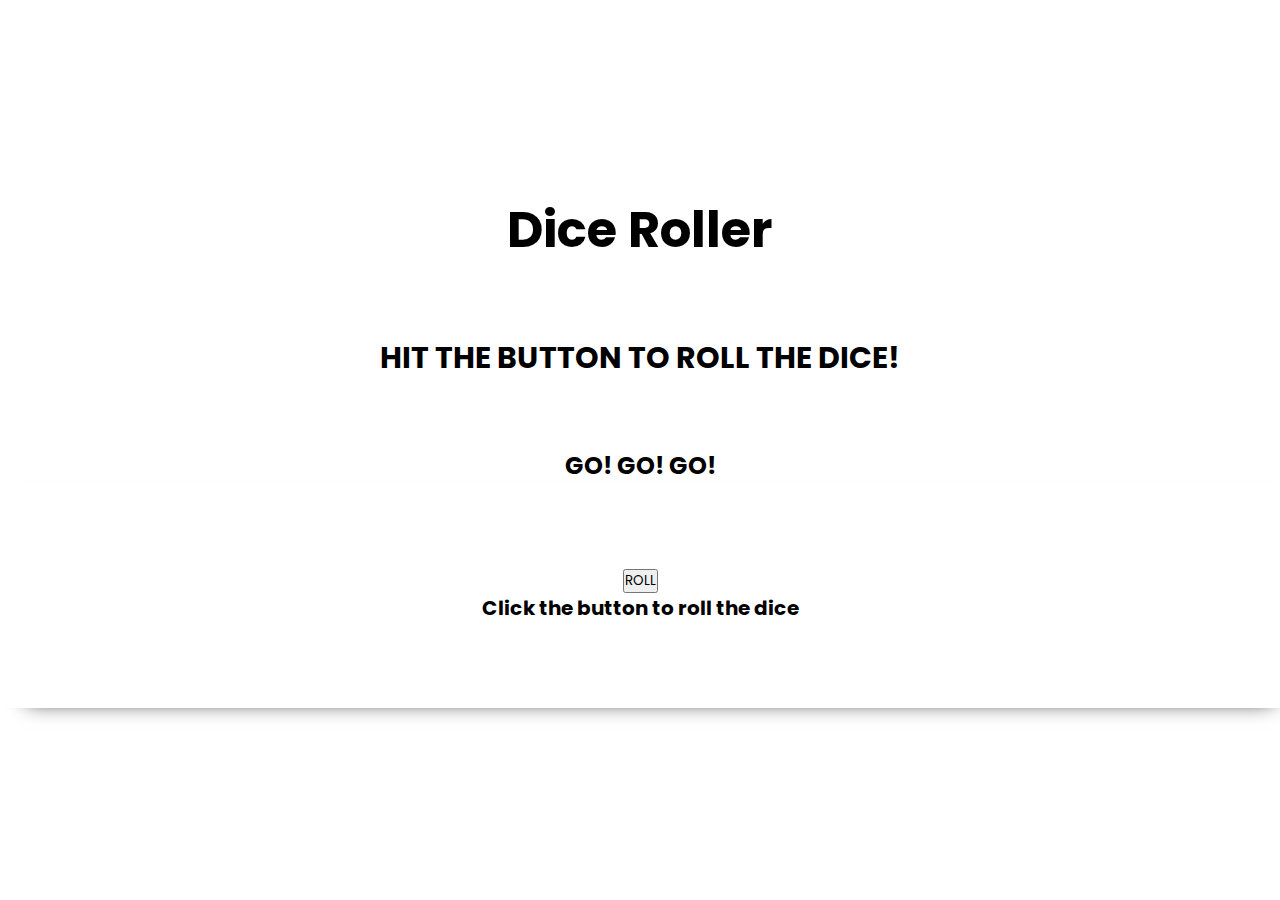
==== diceGame/index.html @ e094f862 "v1 working" ====
<!DOCTYPE html>
<html lang="en">
	<head>
		<meta charset="UTF-8" />
		<meta http-equiv="X-UA-Compatible" content="IE=edge" />
		<meta name="viewport" content="width=device-width, initial-scale=1.0" />
		<link rel="stylesheet" href="styles.css" />
		<title>Dice Game</title>
	</head>
	<body>
		<header id="header">Dice Roller</header>
		<div id="number">
			<h2 id="numDisplay">HIT THE BUTTON TO ROLL THE DICE!</h2>
		</div>
		<div>
			<h2 id="totalDisplay">GO! GO! GO!</h2>
		</div>
		<div id="container">
			<div id="boom">
				<button id="rollClick">ROLL</button>
				<p id="desc">Click the button to roll the dice</p>
			</div>
		</div>
		<script src="app.js"></script>
	</body>
</html>
---- diceGame/styles.css ----
@import url("https://fonts.googleapis.com/css2?family=Poppins:wght@400;700&display=swap");

* {
	box-sizing: border-box;
	margin: 0;
	padding: 0;
	font-family: "Poppins";
}

body {
	width: 100vw;
	height: 100vh;
	display: flex;
	flex-direction: column;
	justify-content: center;
	align-items: center;
}

#header {
	font-weight: bold;
	font-size: 50px;
}
#number {
	display: flex;
	align-items: center;
	height: 20%;
}

#numDisplay {
	font-size: 30px;
}

#container {
	height: 25%;
	width: 100%;
	display: flex;
	justify-content: center;
	align-items: center;
}

#boom,
#clap,
#hihat,
#kick,
#openhat,
#ride,
#snare,
#tink,
#tom {
	flex-basis: 1;
	flex-grow: 1;
	height: 100%;
	display: flex;
	flex-direction: column;
	justify-content: center;
	align-items: center;
	box-shadow: 10px 10px 20px -17px rgba(0, 0, 0, 1);
}

#codeDisplay,
#keyDisplay,
#whichDisplay {
	color: blue;
	font-size: 50px;
	margin-bottom: 10px;
}

#desc {
	font-size: 20px;
	font-weight: bold;
}

.pressedBtn {
	font-size: 30px;
	color: lightseagreen;
}
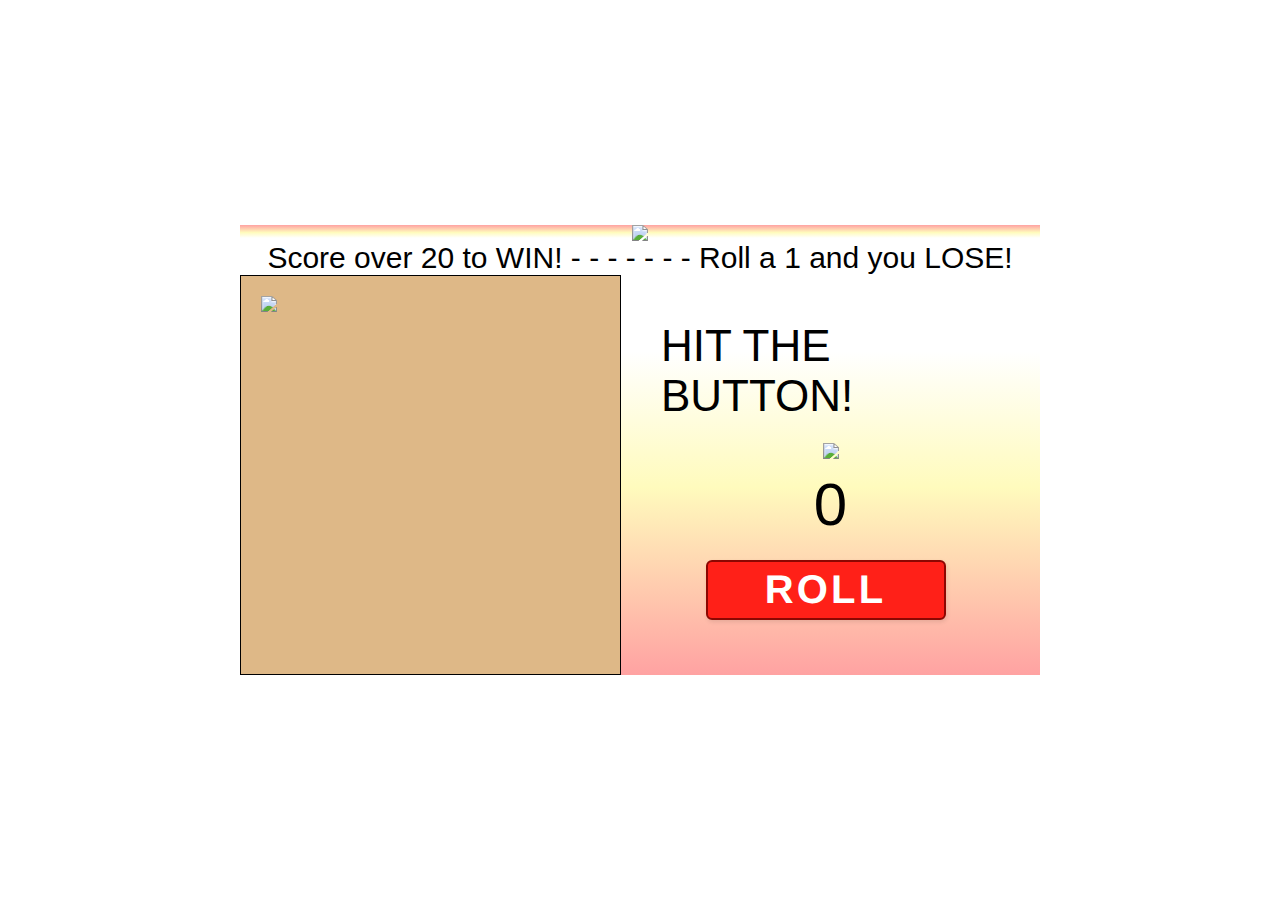
==== commit 767610d2: "v2 styled" ====
--- a/diceGame/index.html
+++ b/diceGame/index.html
@@ -8,19 +8,25 @@
 		<title>Dice Game</title>
 	</head>
 	<body>
-		<header id="header">Dice Roller</header>
-		<div id="number">
-			<h2 id="numDisplay">HIT THE BUTTON TO ROLL THE DICE!</h2>
-		</div>
-		<div>
-			<h2 id="totalDisplay">GO! GO! GO!</h2>
-		</div>
+		<header id="header">
+			<img src="images/DiceRollerTitle.png" />
+		</header>
+		<p id="instructions">
+			Score over 20 to WIN! - - - - - - - Roll a 1 and you LOSE!
+		</p>
 		<div id="container">
-			<div id="boom">
+			<div id="leftside">
+				<img id="diceImage" src="images/initDice.png" />
+			</div>
+			<div id="rightside">
+				<p id="numDisplay">HIT THE BUTTON!</p>
+				<p></p>
+				<img src="images/totalImage.png" />
+				<p id="totalDisplay">0</p>
 				<button id="rollClick">ROLL</button>
-				<p id="desc">Click the button to roll the dice</p>
 			</div>
 		</div>
+		<footer></footer>
 		<script src="app.js"></script>
 	</body>
 </html>
--- a/diceGame/styles.css
+++ b/diceGame/styles.css
@@ -1,10 +1,8 @@
-@import url("https://fonts.googleapis.com/css2?family=Poppins:wght@400;700&display=swap");
-
 * {
 	box-sizing: border-box;
 	margin: 0;
 	padding: 0;
-	font-family: "Poppins";
+	font-family:'Franklin Gothic Medium', 'Arial Narrow', Arial, sans-serif
 }
 
 body {
@@ -17,60 +15,119 @@
 }
 
 #header {
+	display:flex;
+	width: 800px;
+	background: rgb(255,255,255);
+	background: linear-gradient(0deg, rgba(255,255,255,1) 19%, rgba(255,251,189,1) 53%, rgba(255,162,162,1) 100%);
 	font-weight: bold;
-	font-size: 50px;
-}
-#number {
-	display: flex;
-	align-items: center;
-	height: 20%;
-}
-
-#numDisplay {
-	font-size: 30px;
-}
-
-#container {
-	height: 25%;
-	width: 100%;
-	display: flex;
+	font-size: 80px;
 	justify-content: center;
 	align-items: center;
 }
 
-#boom,
-#clap,
-#hihat,
-#kick,
-#openhat,
-#ride,
-#snare,
-#tink,
-#tom {
+#instructions {
+	display:flex;
+	justify-content: center;
+	align-items: center;
+	font-size: 30px;
+	border: 10px;
+
+}
+
+#container {
+	display: flex;
+	flex-direction: row;
+	align-items: center;
+	border: 3px;
+	border-color: black;
+}
+
+#leftside {
+	display: flex;
+	flex: 1;
+	height:400px;
+	width:400px;
+	padding: 20px;
+	background: url(images/woodSurface.jpg);
+	background-color: burlywood;
+	border: 1px solid black;
+}
+
+#rightside {
+	display: flex;
+	flex-direction: column;
+	flex: 1;
+	height:400px;
+	width:400px;
+	padding: 40px;
+	border: 1px;
+	align-items: center;
+	justify-content: space-around;
+	background: rgb(255,255,255);
+	background: linear-gradient(180deg, rgba(255,255,255,1) 19%, rgba(255,251,189,1) 53%, rgba(255,162,162,1) 100%);
+}
+
+#diceImage {
+	display: flex;
+  	margin-left: auto;
+  	margin-right: auto;
+  	width: 100%;
+}
+
+#numDisplay {
+	font-variant: small-caps;
+	font-size: 44px;
+}
+
+#totalDisplay {
+	font-variant: small-caps;
+	font-size: 60px;
+}
+
+#buttonBox {
 	flex-basis: 1;
 	flex-grow: 1;
 	height: 100%;
+	width: 25%;
 	display: flex;
 	flex-direction: column;
 	justify-content: center;
 	align-items: center;
-	box-shadow: 10px 10px 20px -17px rgba(0, 0, 0, 1);
 }
 
-#codeDisplay,
-#keyDisplay,
-#whichDisplay {
-	color: blue;
-	font-size: 50px;
-	margin-bottom: 10px;
+/* Created with online button generater */
+#rollClick {
+	padding: 10px 10px;
+	margin: 10px 10px 10px 0px;
+	width: 240px;
+  background: #ff2018;
+  border: 2px solid #8c0702;
+  border-radius: 6px;
+  box-shadow: rgba(0, 0, 0, 0.1) 1px 2px 4px;
+  box-sizing: border-box;
+  color: #FFFFFF;
+  cursor: pointer;
+  display: inline-block;
+  font-size: 40px;
+  font-weight: 800;
+  line-height: 16px;
+  min-height: 60px;
+  letter-spacing: 0.2rem;
+  outline: 0;
+  padding: 12px 14px;
+  text-align: center;
+  text-rendering: geometricprecision;
+  text-transform: none;
+  user-select: none;
+  -webkit-user-select: none;
+  touch-action: manipulation;
+  vertical-align: middle;
 }
 
-#desc {
-	font-size: 20px;
-	font-weight: bold;
+#rollClick:hover,
+#rollClick:active {
+  background-color: whitesmoke;
+  background-position: 0 0;
+  color: #FF4742;
 }
 
-.pressedBtn {
-	font-size: 30px;
-	color: lightseagreen;
-}
